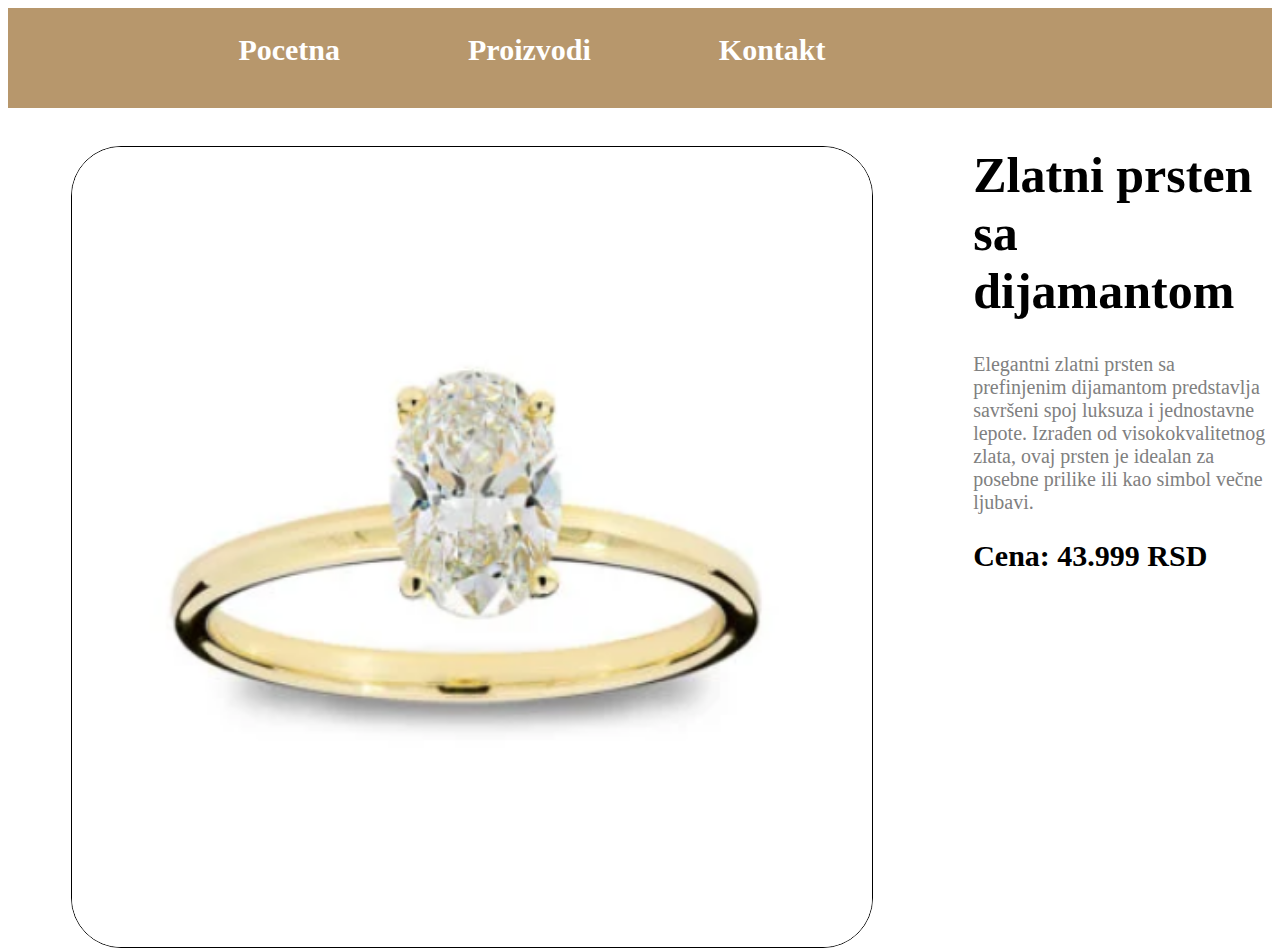
==== prodaja.html @ cb68ff8f "Projekat Zlatara" ====
<!DOCTYPE html>
<html lang="en">
<head>
    <meta charset="UTF-8">
    <meta name="viewport" content="width=device-width, initial-scale=1.0">
    <title>Prodaja</title>
    <link rel="stylesheet" href="stil.css">
    <link rel="icon" type="" href="slike/LogoSam.png">
</head>
<body>
   
    <div class="meni">
        <img src="slike/logo.png" alt="" class="logo">
        <ul class="stranice">
            <li><a href="index.html">Pocetna</a></li>
            <li><a href="proizvodi.html">Proizvodi</a></li>
            <li><a href="kontakt.html">Kontakt</a></li>
        </ul>
    </div>
    <img src="slike/p1.png" id="PrstenSlika">
    <div id="podaci">
        <h1 class="pNaslov" id="naziv">Zlatni prsten sa dijamantom</h1>
        <p>Elegantni zlatni prsten sa prefinjenim dijamantom predstavlja savršeni spoj luksuza i jednostavne lepote. Izrađen od visokokvalitetnog zlata, ovaj prsten je idealan za posebne prilike ili kao simbol večne ljubavi.</p>
        <h2 id="cena">Cena: 43.999 RSD</h2>
    </div>


    

</body>
</html>
---- stil.css ----
.meni{
    display: inline-flex;
    background-color: #b7976c;
    width: 100%;
    height: 100px;
    z-index: 0;
}
#sjaja{
    position: absolute;
    width: 50%;
    height: 100px;
    background: linear-gradient(45deg, #ffffff00, #ffffff00,rgba(255, 255, 255, 0.442), #ffffff00, rgba(255, 255, 255, 0.442), #ffffff00,rgba(255, 255, 255, 0.442), #ffffff00,#ffffff00 );
    z-index: 5;
    animation: animacija 9s ease infinite;

}
.logo{
    height: 100%;
    margin-left: 8%;

}
div .stranice{
    display: flex;
    text-align: center;
    list-style: none;
    margin: 2% 10%;
    position:static;
}
.stranice li{
    padding: 0vw 5vw;
    position:static;

}
.stranice li a{
    text-decoration: none;
    color: white;
    font-family: Georgia, 'Times New Roman', Times, serif;
    font-weight:900;    
    font-size: 30px;
    position:static;
    z-index: 10;

}
#prvi{
    width: 100%;
    height: 600px;
    border-radius: 50px;
    margin: auto;
    margin-top: 40px;
    position: relative; 
    overflow: hidden;
    background: linear-gradient(0deg, #ffffff, #ffffff00);
    
}
#logoZ{
    position: absolute;
    display: block;
    margin: 3% 29%;
    height: 300px;
    z-index: 1;
}
#prvi video{
    position: absolute;
    top: 50%;
    left: 50%;
    transform: translate(-50%, -50%); 
    min-width: 100%; 
    min-height: 100%;
    z-index: -1;
}


.prstenje {
    display: inline-flex;
    align-items: center;
    background: linear-gradient(145deg, #e0e0e0, #c0c0c0);
    border-radius: 50px;
    padding: 10px 20px;
    box-shadow: 2px 2px 5px rgba(0, 0, 0, 0.2);
    margin: 20px 10px;
    height: 100px;
    width: 350px;
}

.prstenje img {
    width: 97px;
    height: 97px;
    border-radius: 50%;
    margin-right: 15px;
}

.prstenje .text {
    display: flex;
    flex-direction: column;
}

.prstenje .text .naslov {
    font-size: 2rem;
    font-weight: bold;
    color: white;
}

.prstenje .text .podnaslov {
    font-size: 1.2rem;
    color: white;
    margin-top: 5px;
}   

.ogrlice {
    display: inline-flex;
    align-items: center;
    background: linear-gradient(145deg, #8b7f71, #9e9181);
    border-radius: 50px;
    padding: 10px 20px;
    box-shadow: 2px 2px 5px rgba(0, 0, 0, 0.2);
    margin: 20px 10px;
    height: 100px;
    width: 350px;
}

.ogrlice img {
    width: 97px;
    height: 97px;
    border-radius: 50%;
    margin-right: 15px;
}

.ogrlice .text {
    display: inline-flex;
    flex-direction: column;
}

.ogrlice .text .naslov {
    font-size: 2rem;
    font-weight: bold;
    color: white;
}

.ogrlice .text .podnaslov {
    font-size: 1.2rem;
    color: white;
    margin-top: 5px;
} 

.inZlato {
    display: inline-flex;
    align-items: center;
    background: linear-gradient(145deg, #b1936a, #ceac7f);
    border-radius: 50px;
    padding: 10px 20px;
    box-shadow: 2px 2px 5px rgba(0, 0, 0, 0.2);
    margin: 20px 10px;
    height: 100px;
    width: 350px;
}

.inZlato img {
    width: 97px;
    height: 97px;
    border-radius: 50%;
    margin-right: 15px;
}

.inZlato .text {
    display: inline-flex;
    flex-direction: column;
}

.inZlato .text .naslov {
    font-size: 2rem;
    font-weight: bold;
    color: white;
}

.inZlato .text .podnaslov {
    font-size: 1.2rem;
    color: white;
    margin-top: 5px;
} 

.Dukati {
    display: inline-flex;
    align-items: center;
    background: linear-gradient(145deg, #977f7f, #a18787);
    border-radius: 50px;
    padding: 10px 20px;
    box-shadow: 2px 2px 5px rgba(0, 0, 0, 0.2);
    margin: 20px 10px;
    height: 100px;
    width: 350px;
}

.Dukati img {
    width: 97px;
    height: 97px;
    border-radius: 50%;
    margin-right: 15px;
}

.Dukati .text {
    display: inline-flex;
    flex-direction: column;
    
}

.Dukati .text .naslov {
    font-size: 2rem;
    font-weight: bold;
    color: white;
}

.Dukati .text .podnaslov {
    font-size: 1.2rem;
    color: white;
    margin-top: 5px;
}

#oNama{
    display: inline-block;
    border-radius: 55px;
    background-image: url(slike/svila.jpg);
    background-size: cover;
    padding: 30px;
    box-shadow: 2px 2px 5px rgba(0, 0, 0, 0.2);
}
#oNama h1{
    font-family: Georgia, 'Times New Roman', Times, serif;
    font-weight: 800;
    font-size: 3rem;
}
#oNama p{
    font-size: 1.5rem;
}

#ng{
    display: inline-block;
    
    border-radius: 55px;
    width: 43%;
    background-size: cover;
    margin: 80px 25px;
    padding: 30px;
    box-shadow: 2px 2px 5px rgba(0, 0, 0, 0.2);
    background-image: url(slike/ng.jpeg);
    background-size: cover;
}
#ng h1{
    font-family: Georgia, 'Times New Roman', Times, serif;
    font-weight: 800;
    font-size: 3rem;
    color: white;
    
}
#ng p{
    font-size: 1.5rem;
       color: white;
}
#nk{
    display: inline-block;

    border-radius: 55px;
    width: 43%;
    background-size: cover;
    margin: 80px 25px;
    padding: 30px;
    box-shadow: 2px 2px 5px rgba(0, 0, 0, 0.2);
    background-image: url(slike/nk.jpg);
    background-size: cover;
}
#nk h1{
    font-family: Georgia, 'Times New Roman', Times, serif;
    font-weight: 800;
    font-size: 3rem;
}
#nk p{
    font-size: 1.5rem;
}

/*Proizvodi*/

#pPrstenje, #pOgrlice,#pInZlato,#pDukati{
    border-radius: 50px;
    background-image: url(slike/prsPoz.jpg);
    background-size:100% 100%;
    background-position: center;
    padding: 30px;
    width: 95%;
    margin: 20px auto;
    box-shadow: 2px 2px 5px rgba(0, 0, 0, 0.2);
}
#pOgrlice{
    margin-top: 60px;
    background-image: url(slike/ogrPoz.jpeg);
}
#pInZlato, #pDukati{
    display: inline-block;
    width: 43%;
    margin: 50px 25px;
    border: 1px solid black;
}
#pInZlato{
    background-image: url(slike/inZlPoz.jpg);
}
#pDukati{
    background-image: url(slike/dukPoz.jpeg);
}

.pNaslov{
    display: block;
    font-family: Georgia, 'Times New Roman', Times, serif, Helvetica, sans-serif;
    font-size: 100px;
    font-weight: bolder;
}
#pInZlato .pNaslov, #pDukati .pNaslov{ font-size: 75px;}
.proizvod{
    display: inline-block;
    height: 230px;
    width: 230px;
    border: 1px solid black;
    border-radius: 20px;
    margin: 20px 78px;
    background-size: cover;

}
.proizvodZ{
    display: inline-block;
    height: 230px;
    width: 230px;
    border: 1px solid black;
    border-radius: 20px;
    margin: 20px 50px;
    background-size: cover;
}

#p1{
    background-image: url(slike/p1.png);
}
#p1:hover{
    background-image: url(slike/p1H.png);
    transition: all 1s ease;
}
#p2{
    background-image: url(slike/p2.jpg);
}
#p2:hover{
    background-image: url(slike/p2H.jpg);
    transition: all 1s ease;
}
#p3{
    background-image: url(slike/p3.jpg);
}
#p3:hover{
    background-image: url(slike/p3H.jpg);
    transition: all 1s ease;
}
#p4{
    background-image: url(slike/p4.jpg);
}
#p4:hover{
    background-image: url(slike/p4H.jpg);
    transition: all 1s ease;
}
#o1{
    background-image: url(slike/o1.jpg);
}
#o1:hover{
    background-image: url(slike/o1H.jpg);
    transition: all 1s ease;
}
#o2{
    background-image: url(slike/o2.jpg);
}
#o2:hover{
    background-image: url(slike/o2H.jpg);
    transition: all 1s ease;
}#o3{
    background-image: url(slike/o3.jpg);
}
#o3:hover{
    background-image: url(slike/o3H.jpg);
    transition: all 1s ease;
}#o4{
    background-image: url(slike/o4.jpg);
}
#o4:hover{
    background-image: url(slike/o4H.jpg);
    transition: all 1s ease;
}
#iz1{
    background-image: url(slike/iz1.jpg);
}
#iz2{
    background-image: url(slike/iz2.jpg);
}
#d1{
    background-image: url(slike/dukat.jpeg);
}#d1:hover{
    background-image: url(slike/d1H.jpg);
    transition: all 1s ease;
}
#d2{
    background-image: url(slike/d2.jpg);
}#d2:hover{
    background-image: url(slike/d2H.jpg);
    transition: all 1s ease;
}

/*Prodaja*/

#PrstenSlika{
    display: flex;
    float: left;
    height: 800px;
    width: 800px;
    border: 1px solid black;
    border-radius: 50px;
    margin: 3% 100px 0px 5%;
}
#naziv{
    font-size: 50px;
    margin-top: 3%;
}
#cena{
    font-size: 30px;
}
#podaci p{
    font-size: 20px;
    color: gray;
}

/*Kontakt*/

#kontakt{
    display: flex;
    background-color: #fdf5ed;
    width: 90%;
    height: 800px;
    margin: auto;
    margin-top: 20px;
    border-radius: 100px;
    padding: 60px;
}
#radnica{
    float: right;
    border-radius: 50px;
    margin-left: 60px;
}
#text{
    text-align: center;
    color: #8b7f71;
}
#text p{
    font-size: 50px;
    color: #8b7f71;
}
#poziv{
    width: 370px;
    height: 60px;
    border-radius: 50px;
    background: linear-gradient(0deg, #744f18, #ed9236);
    font-size: 40px;
    font-family: Arial, Helvetica, sans-serif;
    font-weight: bolder;
    text-align: center;
    margin: auto;
    padding: 5px;
    color: white;


}
#poziv img{
    float: left;
    width: 40px;
    height: 40px;
    margin-left: 20px;
    margin-top: 5px;
}
#poziv:hover{
    background: linear-gradient(0deg, #2b2b2a, #a7a7a7);
}
#mejl{
    display: block;
    width: 470px;
    height: 60px;
    border-radius: 50px;
    background: linear-gradient(0deg, #744f18, #ed9236);
    font-size: 40px;
    font-family: Arial, Helvetica, sans-serif;
    font-weight: bolder;
    text-align: center;
    margin: 40px auto;
    padding: 5px;
    color: white;
}
#mejl img{
    float: left;
    width: 40px;
    height: 40px;
    margin-left: 20px;
    margin-top: 5px;
    color: white;
}
#mejl:hover{
    background: linear-gradient(0deg, #2b2b2a, #a7a7a7);
}

#dole{
    display: flex;
    width: 90%;
    height: 800px;
    margin: auto;
}
#lokacija{
    width: 50%;
    margin: 5px;
    text-align: left;

}
#ns{
    font-size: 60px;
    font-family: Arial, Helvetica, sans-serif;
    font-weight: bold;
    
}
#mapa{
    border-radius: 50px;
    box-shadow: 2px 2px 5px rgba(0, 0, 0, 0.2);

}
#adesa{
    font-size: 40px;
    font-family: Arial, Helvetica, sans-serif;
    font-weight: bold;
}
#vreme{
    font-size: 20px;
    font-family: Arial, Helvetica, sans-serif;
    color: gray;
}

#formular{
    text-align: left;
    float: right;
}
.polje{
    display: inline-block;
    width: 200px;
    height: 40px;
    border-radius: 50px;
    font-size: 20px;
    font-family: Arial, Helvetica, sans-serif;
    margin: 5px;
    padding: 5px;
    background-color: rgb(210, 210, 210);
    border: 1px solid rgb(43, 43, 43);
}
#poruka{
    display: block;
    height: 340px;
    width: 100%;
    border-radius: 50px;
    padding: 30px;
    font-family: Arial, Helvetica, sans-serif;
    font-size: medium;
}
#posalji{
    width: 370px;
    height: 60px;
    border-radius: 50px;
    background: linear-gradient(0deg, #744f18, #ed9236);
    font-size: 40px;
    font-family: Arial, Helvetica, sans-serif;
    font-weight: bolder;
    text-align: center;
    margin: auto;
    padding: 5px;
    color: white;
    margin: 20px 30%;
}





@keyframes animacija {
    from{margin-left: -100%;}
    to{margin-left: 150%;}
}

@media (max-width: 700px){
     .Dukati .text, .inZlato .text, .ogrlice .text, .prstenje .text{
        display: none;
    }
    .Dukati,.inZlato,.prstenje,.ogrlice{
        width: 150px;
        height: 150px;
        border-radius: 50%;
        margin: 20px 50px;
    }
    .Dukati img, .inZlato img, .ogrlice img, .prstenje img{
        width: 150px;
        height: 150px;
        border-radius: 50%;
    }
    #logoZ{
        width: 80%;
        height: auto;
        margin: 30px 10%;
    }
    .stranice li a{
        font-size: 20px;
        margin: auto;
    }
    div .stranice{
        margin: auto;
    }



}
@media (max-width: 1350px){
    .logo{
        display: none;
    }
    #ng, #nk, #pInZlato, #pDukati{
        width: 80%;
    }
    #pDukati h1{
        font-size: 50%;
    }
    #formular{
        flex-direction: column;
    }
}
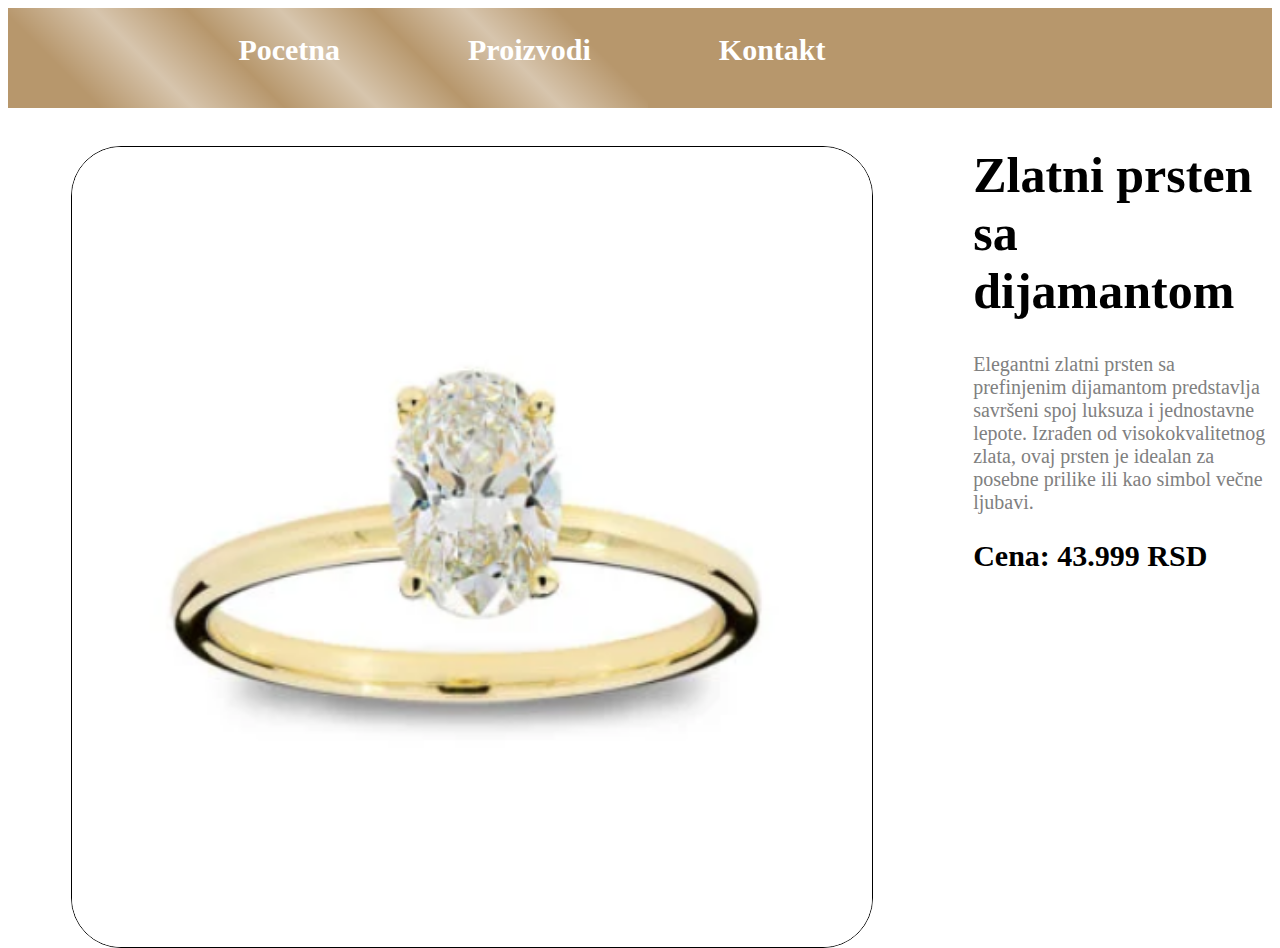
==== commit 192e4599: "Update prodaja.html" ====
--- a/prodaja.html
+++ b/prodaja.html
@@ -10,6 +10,7 @@
 <body>
    
     <div class="meni">
+        <div id="sjaja"></div>
         <img src="slike/logo.png" alt="" class="logo">
         <ul class="stranice">
             <li><a href="index.html">Pocetna</a></li>
@@ -28,4 +29,4 @@
     
 
 </body>
-</html>+</html>
